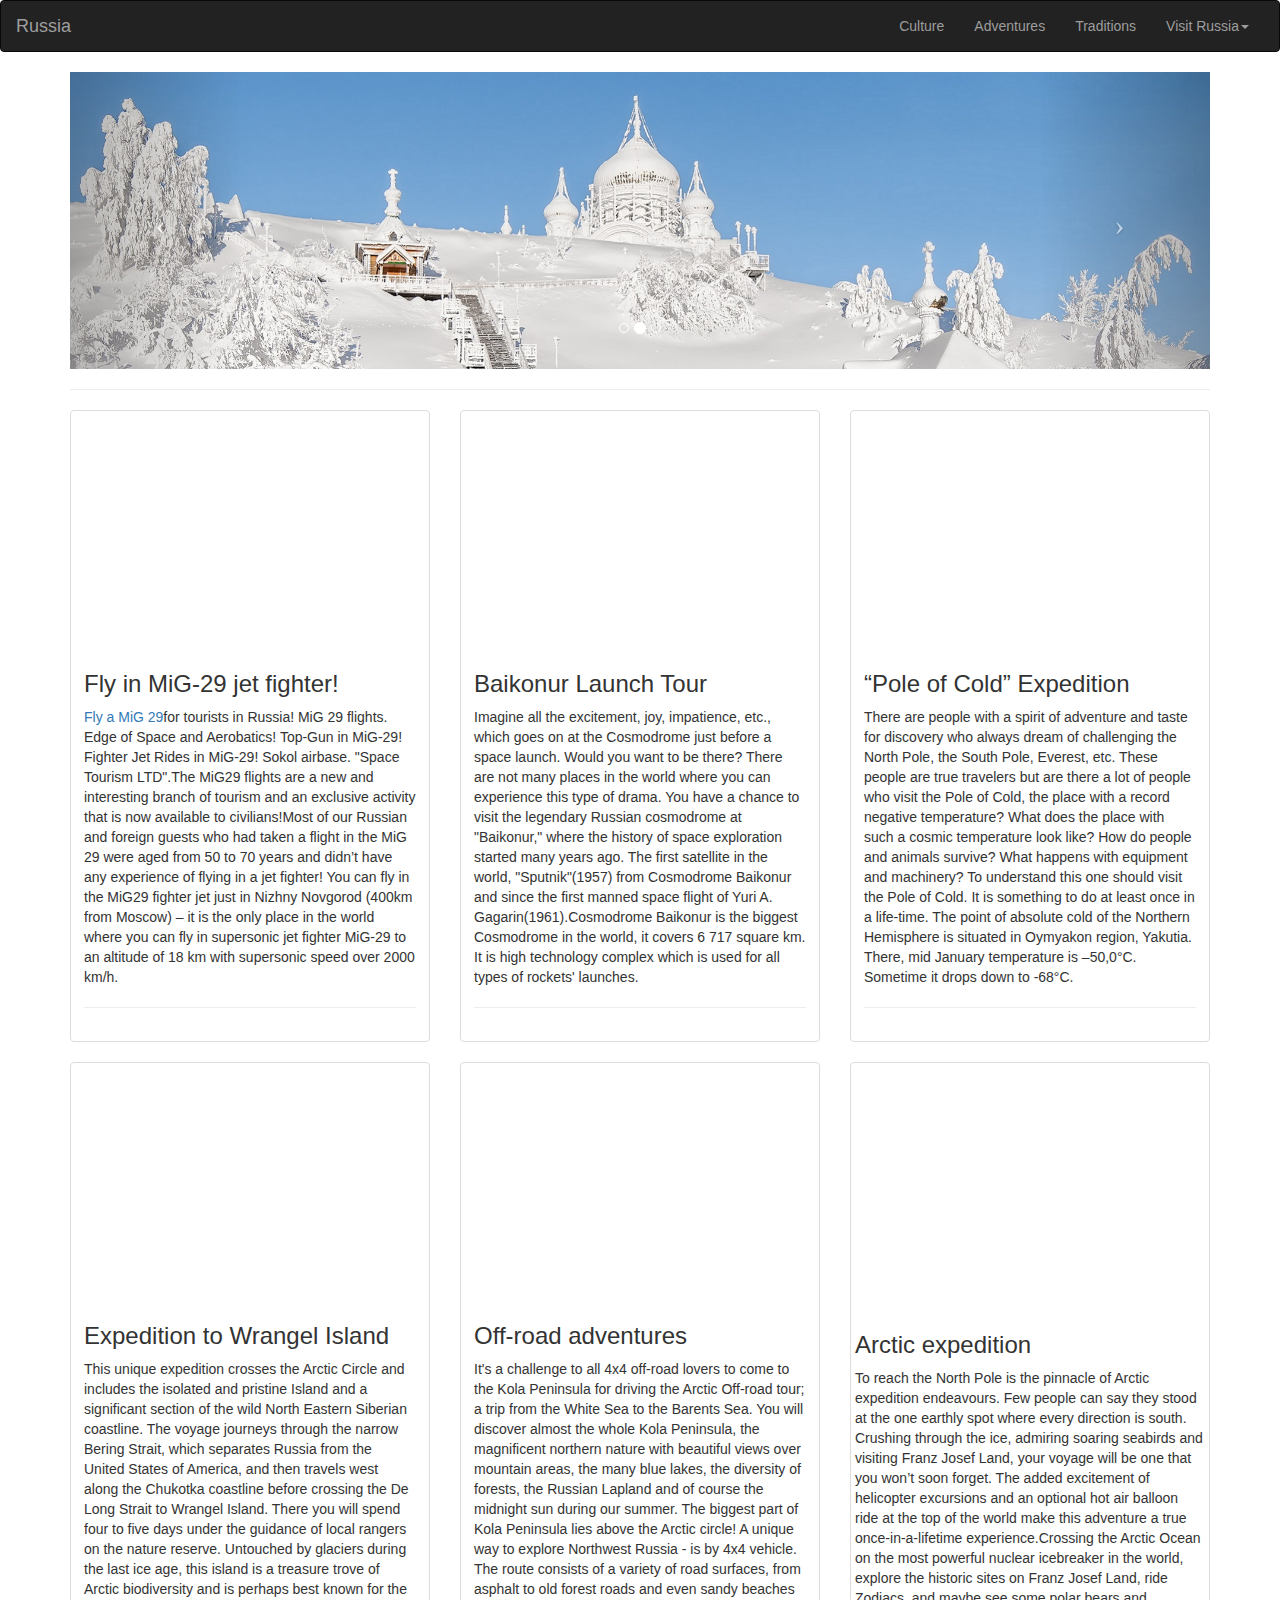
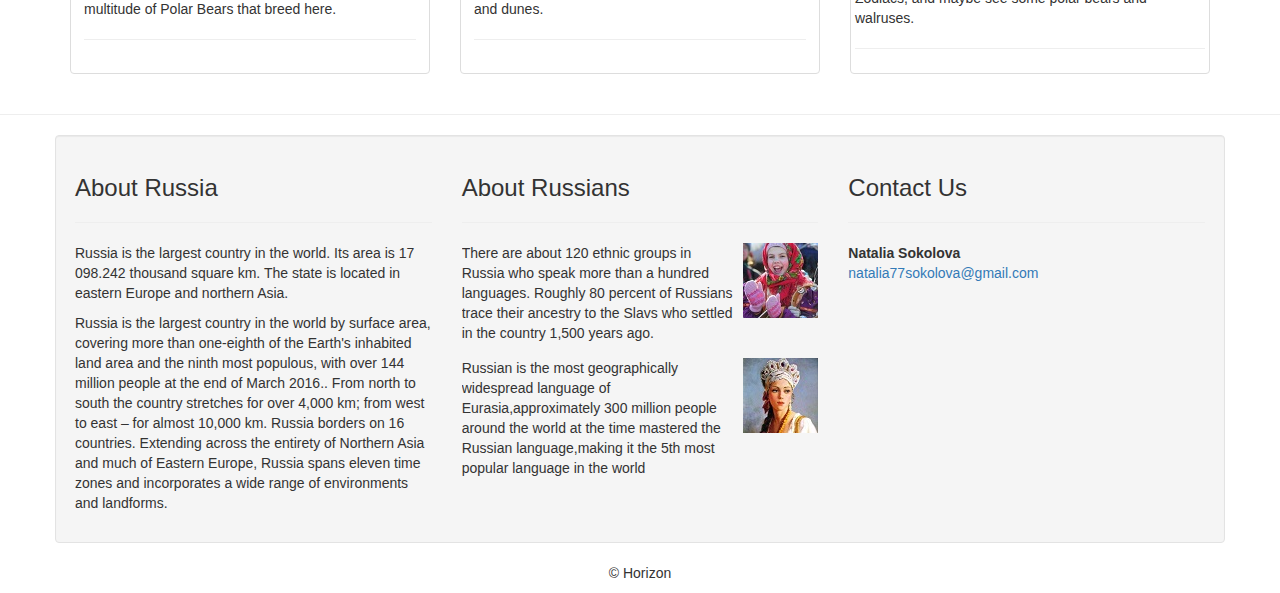
==== adventures.html @ 5c6d58c1 "Adding all website files to project" ====
<!DOCTYPE html>
<html lang="en">
<head>
<meta charset="utf-8">
<meta http-equiv="X-UA-Compatible" content="IE=edge">
<meta name="viewport" content="width=device-width, initial-scale=1">
<!-- The above 3 meta tags *must* come first in the head; any other head content must come *after* these tags -->
<title>adventure</title>

<!-- Bootstrap -->
<link rel="stylesheet" href="css/bootstrap.css">


<!-- HTML5 shim and Respond.js for IE8 support of HTML5 elements and media queries -->
<!-- WARNING: Respond.js doesn't work if you view the page via file:// -->
<!--[if lt IE 9]>
      <script src="https://oss.maxcdn.com/html5shiv/3.7.2/html5shiv.min.js"></script>
      <script src="https://oss.maxcdn.com/respond/1.4.2/respond.min.js"></script>
    <![endif]-->
    <style>
	.video-block {
    position: relative;
    padding-bottom: 56.25%;
    padding-top: 30px;
    height: 0;
    overflow: hidden;
}
 
.video-block iframe {
    position: absolute;
    top: 0;
    left: 0;
    width: 100%;
    height: 100%;
	
}</style>
</head>
<body>
<nav class="navbar navbar-inverse">
  <div class="container-fluid"> 
    <!-- Brand and toggle get grouped for better mobile display -->
    <div class="navbar-header">
      <button type="button" class="navbar-toggle collapsed" data-toggle="collapse" data-target="#myInverseNavbar2" aria-expanded="false"> <span class="sr-only">Toggle navigation</span> <span class="icon-bar"></span> <span class="icon-bar"></span> <span class="icon-bar"></span> </button>
      <a class="navbar-brand" href="index.html"> Russia</a> </div>
    <!-- Collect the nav links, forms, and other content for toggling -->
    <div class="collapse navbar-collapse" id="myInverseNavbar2">
      <ul class="nav navbar-nav navbar-right">
        <li><a href="culture.html">Culture</a></li>
        <li><a href="adventures.html">Adventures</a></li>
        <li><a href="traditions.html">Traditions</a></li>
        <li class="dropdown"> <a href="#" class="dropdown-toggle" data-toggle="dropdown" role="button" aria-expanded="false" aria-haspopup="true">Visit Russia<span class="caret"></span></a>
          <ul class="dropdown-menu">
        
            <li><a href="maps.html">Map of Russia</a></li>
            <li role="separator" class="divider"></li>
            <li><a href="usefulinfo.html">Useful Info</a></li>
          </ul>
        </li>
      </ul>
    </div>
    <!-- /.navbar-collapse --> 
  </div>
  <!-- /.container-fluid --> 
</nav>
  <div class="container">
    <div class="row">
      <div class="col-xs-12 col-sm-12 col-md-12 col-lg-12 hidden-xs">
        <div id="carousel-299058" class="carousel slide">
          <ol class="carousel-indicators">
            <li data-target="#carousel-299058" data-slide-to="0" class=""> </li>
            <li data-target="#carousel-299058" data-slide-to="1" class="active"> </li>
            <li data-target="#carousel-299058" data-slide-to="2" class=""> </li>
          </ol>
          <div class="carousel-inner">
            <div class="item"> <img class="img-responsive" src="images/siberia/10.jpg" alt="thumb">
              <div class="carousel-caption"> </div>
            </div>
            <div class="item active"> <img class="img-responsive" src="images/siberia/11.jpg" alt="thumb">
              <div class="carousel-caption"> </div>
            </div>
            <div class="item"> <img class="img-responsive" src="images/siberia/12.jpg" alt="thumb">
              <div class="carousel-caption"> 
              </div>
            </div>
          </div>
          <a class="left carousel-control" href="#carousel-299058" data-slide="prev"><span class="icon-prev"></span></a> <a class="right carousel-control" href="#carousel-299058" data-slide="next"><span class="icon-next"></span></a></div>
      </div>
    </div>
    <hr>
  </div>
 
  
   

<div class="container">
  <div class="row">
    <div class="col-lg-12 col-md-12">
<div class="row">
        <div class="col-lg-4 col-md-4 col-sm-6 col-xs-6">
          <div class="thumbnail"><div class="video-block"><iframe width="350" height="300" src="https://www.youtube.com/embed/8VL2BVO2Dho" frameborder="0" allowfullscreen></iframe></div>
          <div class="caption">
              <h3>Fly in MiG-29 jet fighter!</h3>
              <p><a href="http://fly-mig29.com/">Fly a MiG 29</a>for tourists in Russia! MiG 29 flights. Edge of Space and Aerobatics! Top-Gun in MiG-29! Fighter Jet Rides in MiG-29! Sokol airbase. "Space Tourism LTD".The MiG29 flights are a new and interesting branch of tourism and an exclusive activity that is now available to civilians!Most of our Russian and foreign guests who had taken a flight in the MiG 29 were aged from 50 to 70 years and didn’t have any experience of flying in a jet fighter! You can fly in the MiG29 fighter jet just in Nizhny Novgorod (400km from Moscow) – it is the only place in the world where you can fly in supersonic jet fighter MiG-29 to an altitude of 18 km with supersonic speed over 2000 km/h. </p><hr>		      
              
              
           </div>
          </div>
        </div>
          <div class="col-lg-4 col-md-4 col-sm-6 col-xs-6">
          <div class="thumbnail">
 <div class="video-block"><iframe width="350" height="300" src="https://www.youtube.com/embed/eAUlwWlyzO8" frameborder="0" allowfullscreen></iframe></div>

<div class="caption">
              <h3>Baikonur Launch Tour</h3>
              <p> Imagine all the excitement, joy, impatience, etc., which goes on at the Cosmodrome just before a space launch. Would you want to be there? There are not many places in the world where you can experience this type of drama. You have a chance to visit the legendary Russian cosmodrome at "Baikonur,"  where the history of space exploration started many years ago. The first satellite in the world, "Sputnik"(1957) from Cosmodrome Baikonur and since the first manned space flight of Yuri A. Gagarin(1961).Cosmodrome Baikonur is the biggest Cosmodrome in the world, it covers 6 717 square km. It is high technology complex which is used for all types of rockets' launches. </p>
              <hr>
              
            </div>
          </div>
        </div>
        <div class="col-lg-4 col-md-4 hidden-sm hidden-xs">
          <div class="thumbnail"><div class="video-block"><iframe width="350" height="300" src="https://www.youtube.com/embed/GkQviNzX0aE" frameborder="0" allowfullscreen></iframe></div>
        <div class="caption">
              <h3>“Pole of Cold” Expedition </h3>
              <p>There are people with a spirit of adventure and taste for discovery who always dream of challenging the North Pole, the South Pole, Everest, etc. These people are true travelers but are there a lot of people who visit the Pole of Cold, the place with a record negative temperature?

What does the place with such a cosmic temperature look like? How do people and animals survive? What happens with equipment and machinery? To understand this one should visit the Pole of Cold. It is something to do at least once in a life-time.
The point of absolute cold of the Northern Hemisphere is situated in Oymyakon region, Yakutia. There, mid January temperature is –50,0°C. Sometime it drops down to -68°C. </p>
              <hr>
              
            </div>
          </div>
        </div>
      </div>
	  
     
     
     
      <div class="row">
        <div class="col-lg-4 col-md-4 col-sm-6 col-xs-6">
          <div class="thumbnail"><div class="video-block"><iframe width="350" height="300" src="https://www.youtube.com/embed/6goNL5p-a2g" frameborder="0" allowfullscreen></iframe></div>
          <div class="caption">
              <h3> Expedition to Wrangel Island</h3>
              <p>This unique expedition crosses the Arctic Circle and includes the isolated and pristine Island and a significant section of the wild North Eastern Siberian coastline. The voyage journeys through the narrow Bering Strait, which separates Russia from the United States of America, and then travels west along the Chukotka coastline before crossing the De Long Strait to Wrangel Island. There you will spend four to five days under the guidance of local rangers on the nature reserve. Untouched by glaciers during the last ice age, this island is a treasure trove of Arctic biodiversity and is perhaps best known for the multitude of Polar Bears that breed here.</p>
			<hr>             
            </div>
          </div>
        </div>
        <div class="col-lg-4 col-md-4 col-sm-6 col-xs-6">
          <div class="thumbnail"><div class="video-block"><iframe width="350" height="300" src="https://www.youtube.com/embed/746rMB_DaJI" frameborder="0" allowfullscreen></iframe></div>
             <div class="caption">
              <h3>Off-road adventures</h3>
              <p>It's a challenge to all 4x4 off-road lovers to come to the Kola Peninsula for driving the Arctic Off-road tour; a trip from the White Sea to the Barents Sea. You will discover almost the whole Kola Peninsula, the magnificent northern nature with beautiful views over mountain areas, the many blue lakes, the diversity of forests, the Russian Lapland and of course the midnight sun during our summer. The biggest part of Kola Peninsula lies above the Arctic circle! A unique way to explore Northwest Russia - is by 4x4 vehicle. The route consists of a variety of road surfaces, from asphalt to old forest roads and even sandy beaches and dunes. </p>
              <hr>
            </div>
          </div>
		</div>
          <div class="col-lg-4 col-md-4 hidden-sm hidden-xs">
          <div class="thumbnail"><div class="video-block"><iframe width="350" height="300" src="https://www.youtube.com/embed/Af29PVjgRGo" frameborder="0" allowfullscreen></iframe></div>
			  <div class="caption"></div>
              <h3>Arctic expedition</h3>
              <p>To reach the North Pole is the pinnacle of Arctic expedition endeavours. Few people can say they stood at the one earthly spot where every direction is south. Crushing through the ice, admiring soaring seabirds and visiting Franz Josef Land, your voyage will be one that you won’t soon forget. The added excitement of helicopter excursions and an optional hot air balloon ride at the top of the world make this adventure a true once-in-a-lifetime experience.Crossing the Arctic Ocean on the most powerful nuclear icebreaker in the world, explore the historic sites on Franz Josef Land, ride Zodiacs, and maybe see some polar bears and walruses.</p>
              <hr>
			  </div>
            </div>
          </div>
       </div>
	</div>
  </div>
	<hr>
</div>




<div class="container well">
  <div class="row">
<div class="col-xs-6 col-sm-6 col-lg-4 col-md-4"> <span class="text-right">
      </span>
  <h3>About Russia</h3>
  <hr>
  <p>Russia is the largest country in the world. Its area is 17 098.242 thousand square km. The state is located in eastern Europe and northern Asia.</p>
<p>Russia is the largest country in the world by surface area, covering more than one-eighth of the Earth's inhabited land area and the ninth most populous, with over 144 million people at the end of March 2016.. From north to south the country stretches for over 4,000 km; from west to east – for almost 10,000 km. Russia borders on 16 countries. Extending across the entirety of Northern Asia and much of Eastern Europe, Russia spans eleven time zones and incorporates a wide range of environments and landforms. </p>
</div>
<div class="col-xs-6 col-sm-6 col-lg-4 col-md-4 hidden-sm hidden-xs"> <span class="text-right"> </span>
  <h3>About Russians</h3>
  <hr>
   <div class="media-object-default">
  <div class="media">
  <div class="media-body">     
There are about 120 ethnic groups in Russia who speak more than a hundred languages. Roughly 80 percent of Russians trace their ancestry to the Slavs who settled in the country 1,500 years ago. </div>
      <div class="media-right"> <a href="https://en.wikipedia.org/wiki/Russians"> <img class="media-object" src="images/traditions/9.jpg" alt="placeholder image"></a></div>
</div>
<div class="media">
  <div class="media-body">
Russian is the most geographically widespread language of Eurasia,approximately 300 million people around the world at the time mastered the Russian language,making it the 5th most popular language in the world </div>
  <div class="media-right"> <a href="https://en.wikipedia.org/wiki/Russian_language"> <img class="media-object" src="images/traditions/10.jpg" alt="placeholder image"></a></div>
</div>
</div>
</div>
<div class="col-xs-6 col-sm-6 col-lg-4 col-md-4"> <span class="text-right"> </span>
  <h3>Contact Us</h3>
  <hr>

   <address>
        <strong>Natalia Sokolova</strong><br>
        <a href="mailto:#">natalia77sokolova@gmail.com</a>
      </address>
</div>
  </div>
</div>
<footer class="text-center">
  <div class="container">
    <div class="row">
      <div class="col-xs-12">
        <p>© Horizon </p>
      </div>
    </div>
  </div>
		</footer>  
<!-- jQuery (necessary for Bootstrap's JavaScript plugins) --> 
<script src="js/jquery-1.11.3.min.js"></script> 
<!-- Include all compiled plugins (below), or include individual files as needed --> 
<script src="js/bootstrap.js"></script>
</body>
</html>
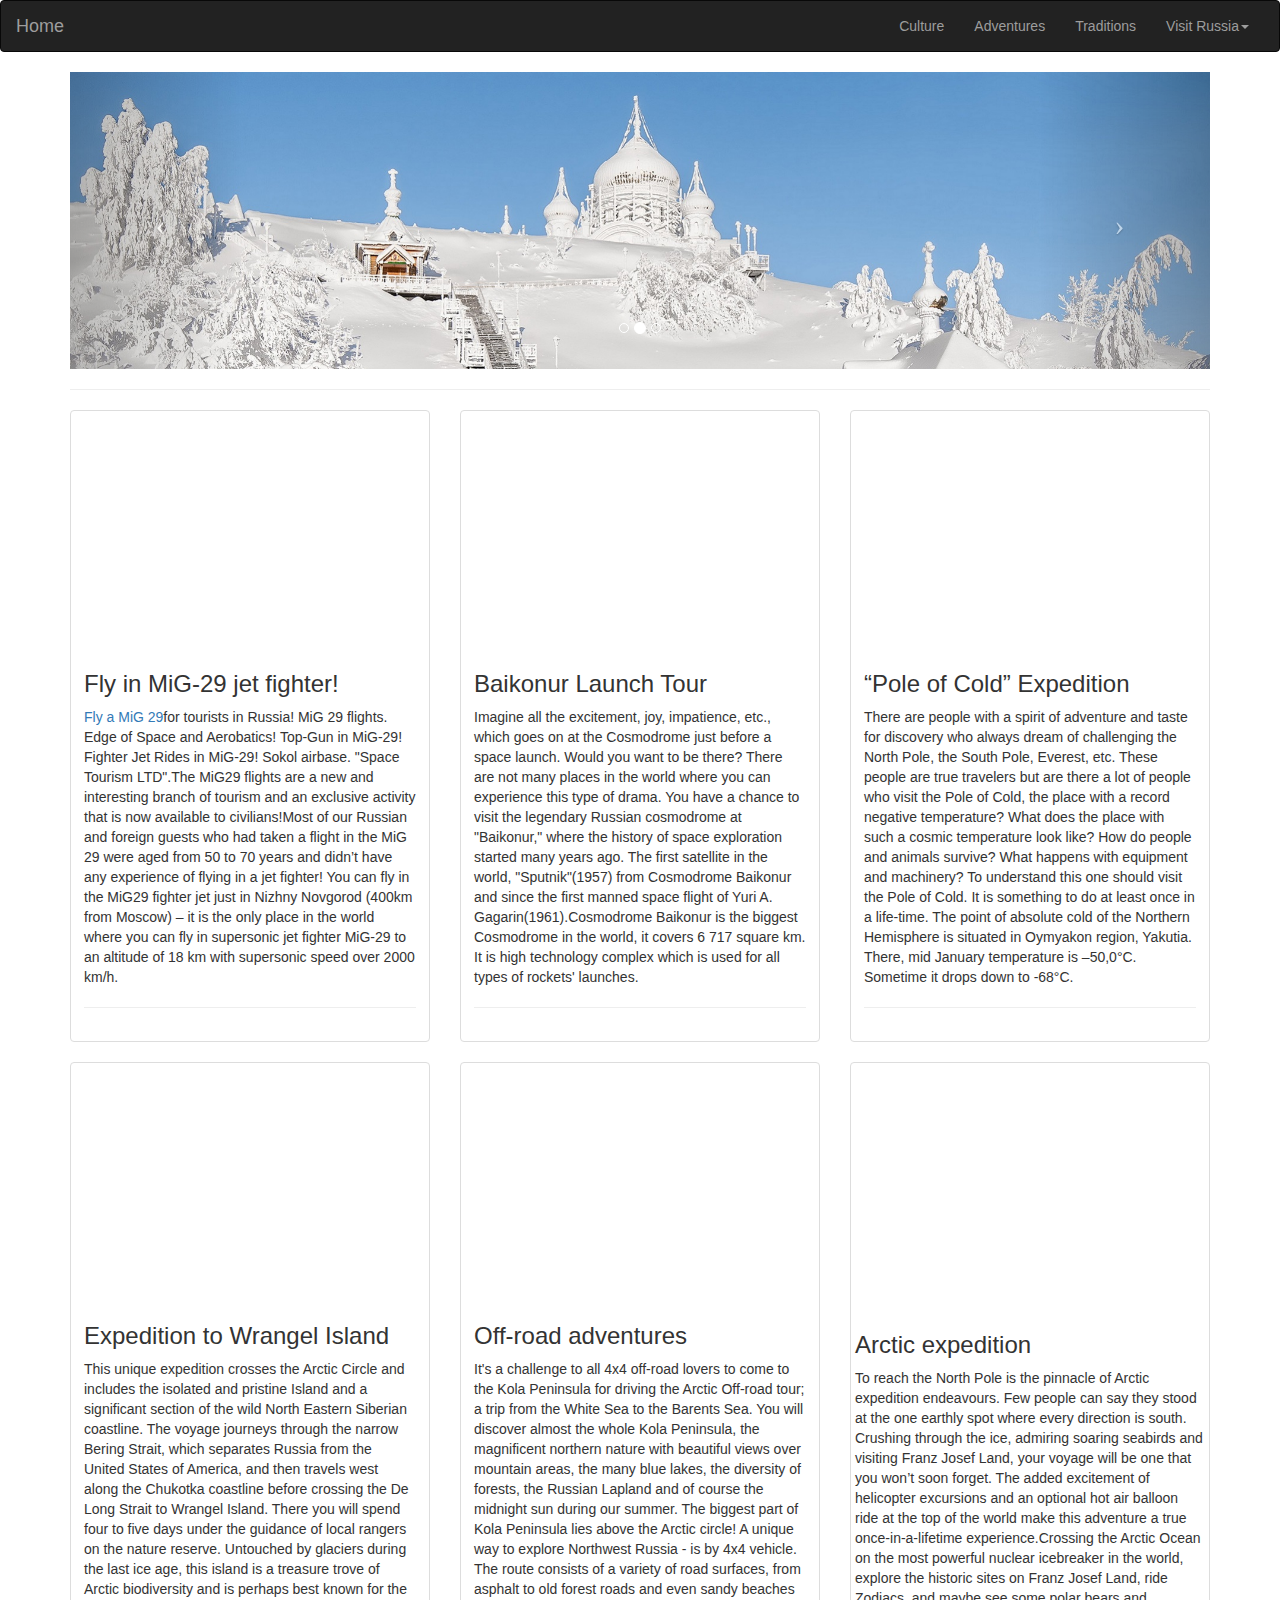
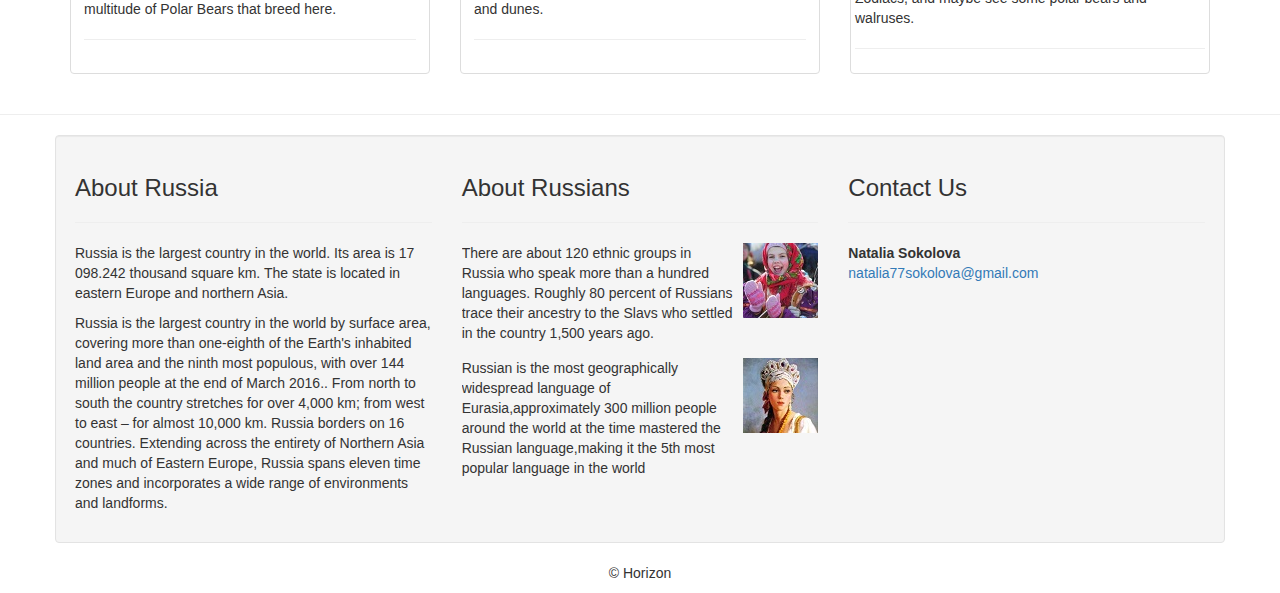
==== commit f581a215: "Recent updates" ====
--- a/adventures.html
+++ b/adventures.html
@@ -41,7 +41,7 @@
     <!-- Brand and toggle get grouped for better mobile display -->
     <div class="navbar-header">
       <button type="button" class="navbar-toggle collapsed" data-toggle="collapse" data-target="#myInverseNavbar2" aria-expanded="false"> <span class="sr-only">Toggle navigation</span> <span class="icon-bar"></span> <span class="icon-bar"></span> <span class="icon-bar"></span> </button>
-      <a class="navbar-brand" href="index.html"> Russia</a> </div>
+      <a class="navbar-brand" href="index.html"> Home</a> </div>
     <!-- Collect the nav links, forms, and other content for toggling -->
     <div class="collapse navbar-collapse" id="myInverseNavbar2">
       <ul class="nav navbar-nav navbar-right">
@@ -119,7 +119,8 @@
           </div>
         </div>
         <div class="col-lg-4 col-md-4 hidden-sm hidden-xs">
-          <div class="thumbnail"><div class="video-block"><iframe width="350" height="300" src="https://www.youtube.com/embed/GkQviNzX0aE" frameborder="0" allowfullscreen></iframe></div>
+          <div class="thumbnail"><div class="video-block"><iframe width="350" height="300" src="https://www.youtube.com/embed/sKxEObJQxEQ" frameborder="0" allowfullscreen></iframe>
+          </div>
         <div class="caption">
               <h3>“Pole of Cold” Expedition </h3>
               <p>There are people with a spirit of adventure and taste for discovery who always dream of challenging the North Pole, the South Pole, Everest, etc. These people are true travelers but are there a lot of people who visit the Pole of Cold, the place with a record negative temperature?
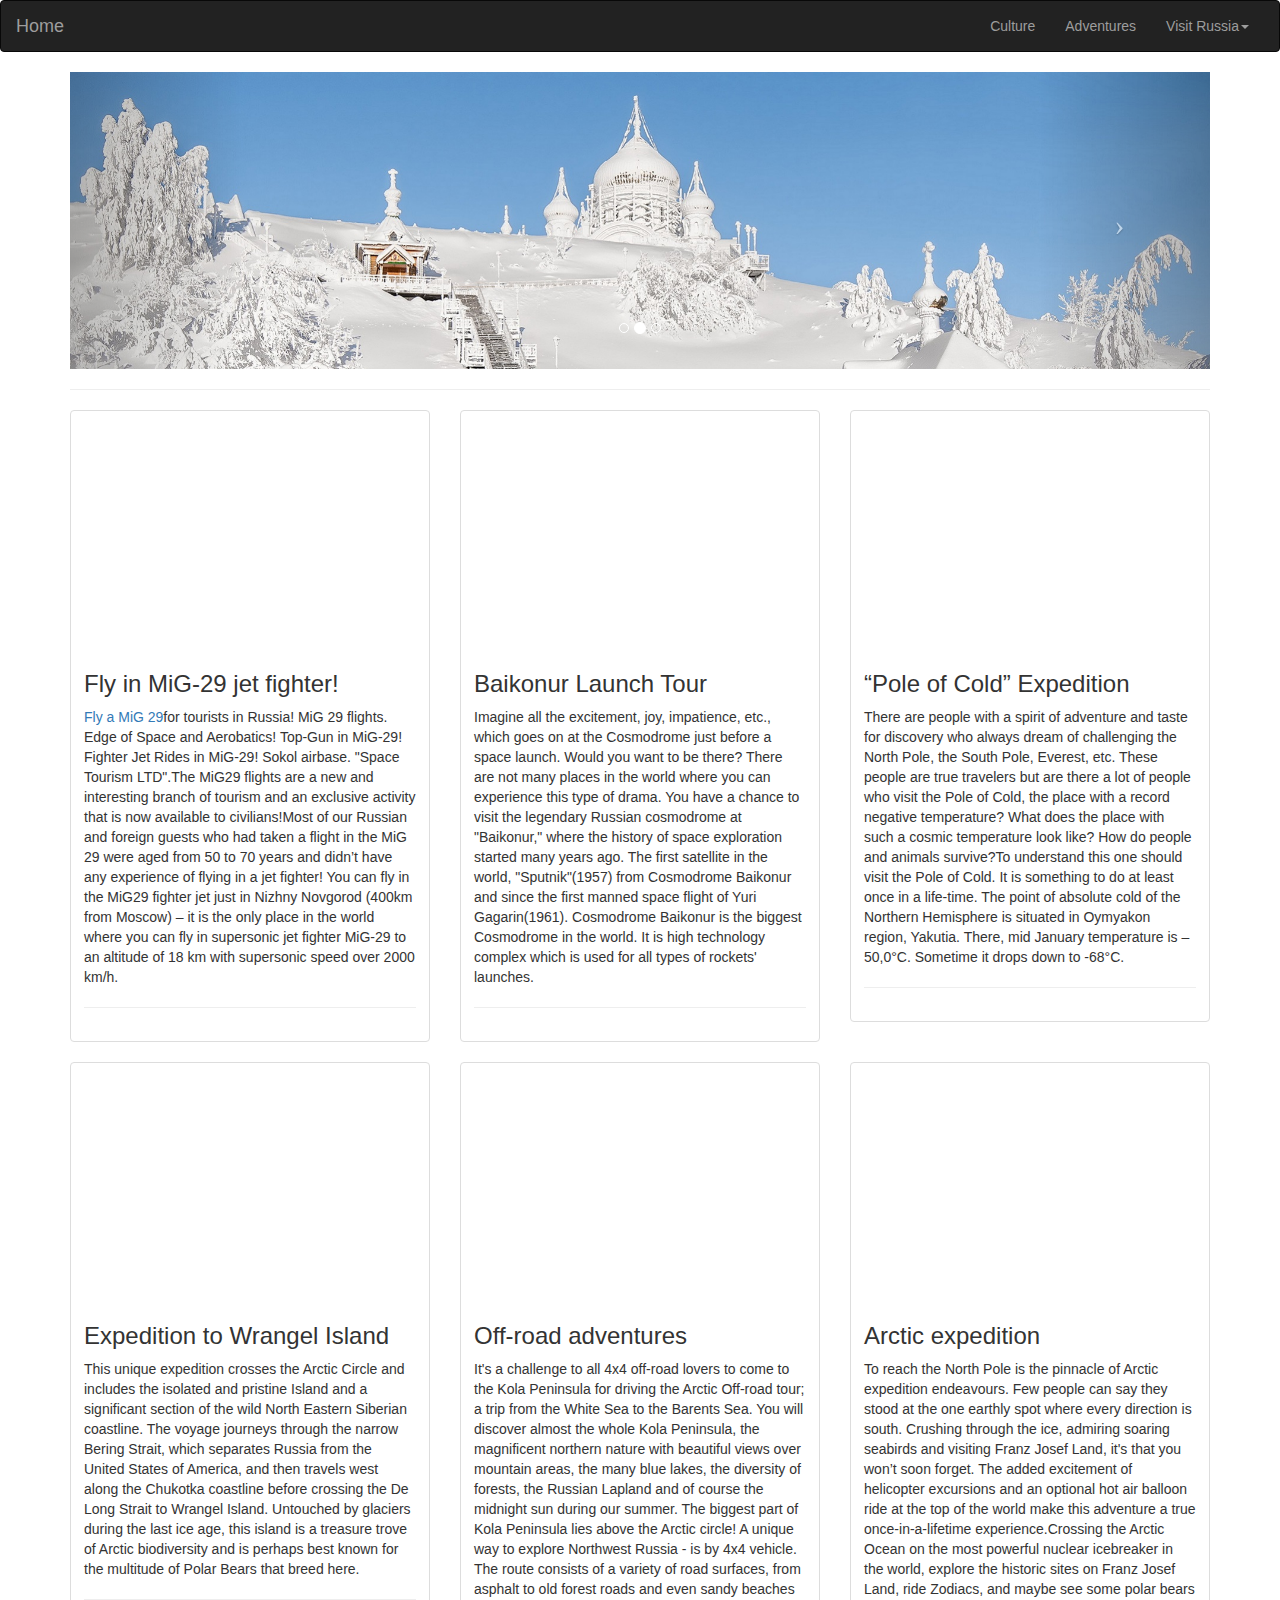
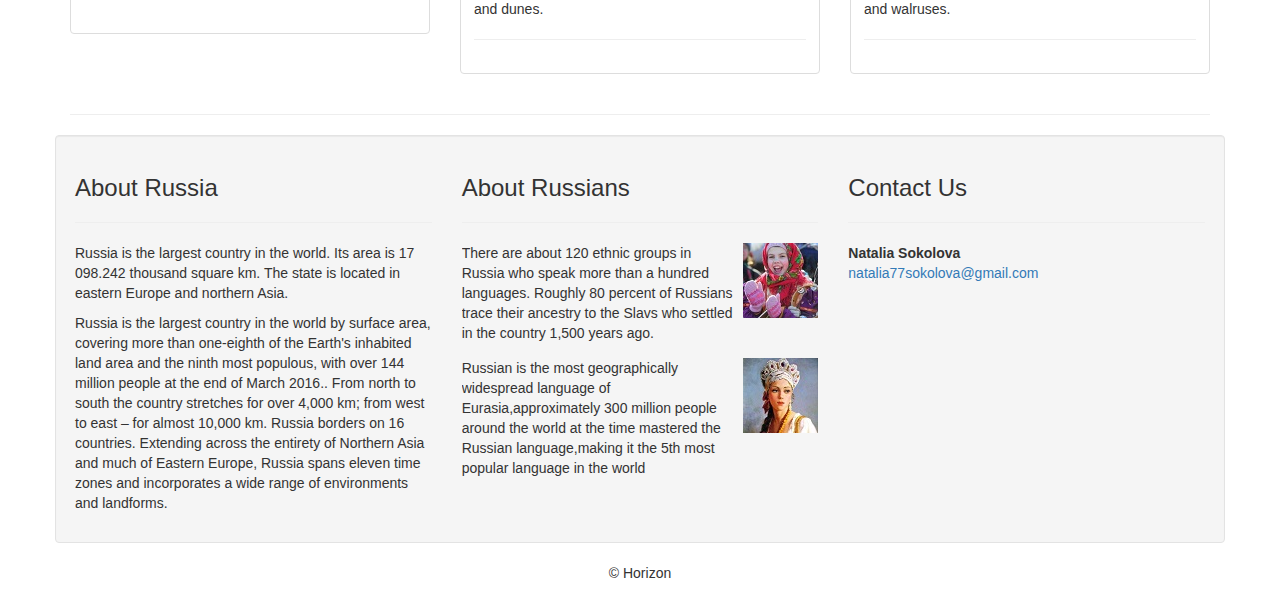
==== commit 519b3122: "Updated map to use yandex. Plus some fixes" ====
--- a/adventures.html
+++ b/adventures.html
@@ -47,7 +47,7 @@
       <ul class="nav navbar-nav navbar-right">
         <li><a href="culture.html">Culture</a></li>
         <li><a href="adventures.html">Adventures</a></li>
-        <li><a href="traditions.html">Traditions</a></li>
+        
         <li class="dropdown"> <a href="#" class="dropdown-toggle" data-toggle="dropdown" role="button" aria-expanded="false" aria-haspopup="true">Visit Russia<span class="caret"></span></a>
           <ul class="dropdown-menu">
         
@@ -112,7 +112,7 @@
 
 <div class="caption">
               <h3>Baikonur Launch Tour</h3>
-              <p> Imagine all the excitement, joy, impatience, etc., which goes on at the Cosmodrome just before a space launch. Would you want to be there? There are not many places in the world where you can experience this type of drama. You have a chance to visit the legendary Russian cosmodrome at "Baikonur,"  where the history of space exploration started many years ago. The first satellite in the world, "Sputnik"(1957) from Cosmodrome Baikonur and since the first manned space flight of Yuri A. Gagarin(1961).Cosmodrome Baikonur is the biggest Cosmodrome in the world, it covers 6 717 square km. It is high technology complex which is used for all types of rockets' launches. </p>
+              <p> Imagine all the excitement, joy, impatience, etc., which goes on at the Cosmodrome just before a space launch. Would you want to be there? There are not many places in the world where you can experience this type of drama. You have a chance to visit the legendary Russian cosmodrome at "Baikonur,"  where the history of space exploration started many years ago. The first satellite in the world, "Sputnik"(1957) from Cosmodrome Baikonur and since the first manned space flight of Yuri Gagarin(1961). Cosmodrome Baikonur is the biggest Cosmodrome in the world. It is high technology complex which is used for all types of rockets' launches. </p>
               <hr>
               
             </div>
@@ -125,7 +125,7 @@
               <h3>“Pole of Cold” Expedition </h3>
               <p>There are people with a spirit of adventure and taste for discovery who always dream of challenging the North Pole, the South Pole, Everest, etc. These people are true travelers but are there a lot of people who visit the Pole of Cold, the place with a record negative temperature?
 
-What does the place with such a cosmic temperature look like? How do people and animals survive? What happens with equipment and machinery? To understand this one should visit the Pole of Cold. It is something to do at least once in a life-time.
+What does the place with such a cosmic temperature look like? How do people and animals survive?To understand this one should visit the Pole of Cold. It is something to do at least once in a life-time.
 The point of absolute cold of the Northern Hemisphere is situated in Oymyakon region, Yakutia. There, mid January temperature is –50,0°C. Sometime it drops down to -68°C. </p>
               <hr>
               
@@ -142,7 +142,7 @@
           <div class="thumbnail"><div class="video-block"><iframe width="350" height="300" src="https://www.youtube.com/embed/6goNL5p-a2g" frameborder="0" allowfullscreen></iframe></div>
           <div class="caption">
               <h3> Expedition to Wrangel Island</h3>
-              <p>This unique expedition crosses the Arctic Circle and includes the isolated and pristine Island and a significant section of the wild North Eastern Siberian coastline. The voyage journeys through the narrow Bering Strait, which separates Russia from the United States of America, and then travels west along the Chukotka coastline before crossing the De Long Strait to Wrangel Island. There you will spend four to five days under the guidance of local rangers on the nature reserve. Untouched by glaciers during the last ice age, this island is a treasure trove of Arctic biodiversity and is perhaps best known for the multitude of Polar Bears that breed here.</p>
+              <p>This unique expedition crosses the Arctic Circle and includes the isolated and pristine Island and a significant section of the wild North Eastern Siberian coastline. The voyage journeys through the narrow Bering Strait, which separates Russia from the United States of America, and then travels west along the Chukotka coastline before crossing the De Long Strait to Wrangel Island. Untouched by glaciers during the last ice age, this island is a treasure trove of Arctic biodiversity and is perhaps best known for the multitude of Polar Bears that breed here.</p>
 			<hr>             
             </div>
           </div>
@@ -157,10 +157,11 @@
           </div>
 		</div>
           <div class="col-lg-4 col-md-4 hidden-sm hidden-xs">
-          <div class="thumbnail"><div class="video-block"><iframe width="350" height="300" src="https://www.youtube.com/embed/Af29PVjgRGo" frameborder="0" allowfullscreen></iframe></div>
-			  <div class="caption"></div>
+          <div class="thumbnail"><div class="video-block">
+            <iframe width="350" height="300" src="https://www.youtube.com/embed/Af29PVjgRGo" frameborder="0" allowfullscreen></iframe></div>
+			  <div class="caption">
               <h3>Arctic expedition</h3>
-              <p>To reach the North Pole is the pinnacle of Arctic expedition endeavours. Few people can say they stood at the one earthly spot where every direction is south. Crushing through the ice, admiring soaring seabirds and visiting Franz Josef Land, your voyage will be one that you won’t soon forget. The added excitement of helicopter excursions and an optional hot air balloon ride at the top of the world make this adventure a true once-in-a-lifetime experience.Crossing the Arctic Ocean on the most powerful nuclear icebreaker in the world, explore the historic sites on Franz Josef Land, ride Zodiacs, and maybe see some polar bears and walruses.</p>
+              <p>To reach the North Pole is the pinnacle of Arctic expedition endeavours. Few people can say they stood at the one earthly spot where every direction is south. Crushing through the ice, admiring soaring seabirds and visiting Franz Josef Land, it's that you won’t soon forget. The added excitement of helicopter excursions and an optional hot air balloon ride at the top of the world make this adventure a true once-in-a-lifetime experience.Crossing the Arctic Ocean on the most powerful nuclear icebreaker in the world, explore the historic sites on Franz Josef Land, ride Zodiacs, and maybe see some polar bears and walruses.</p>
               <hr>
 			  </div>
             </div>
